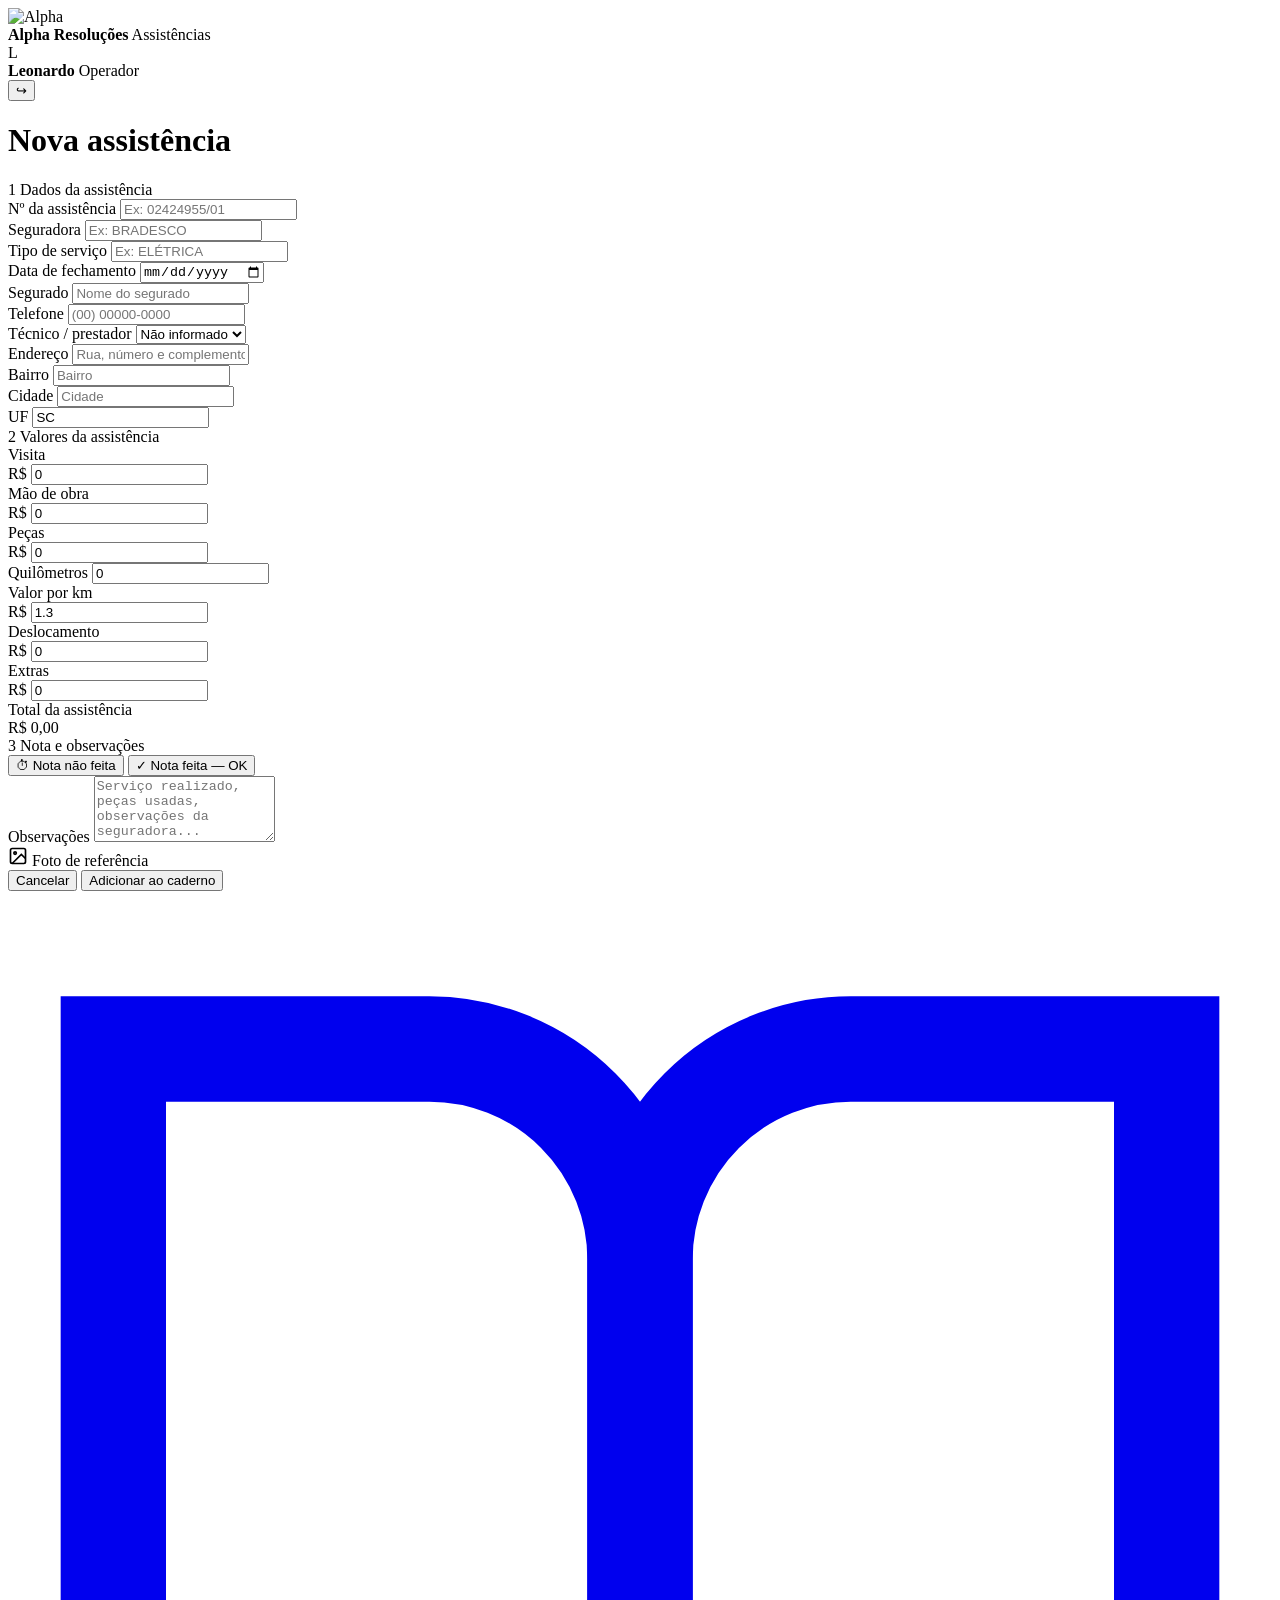
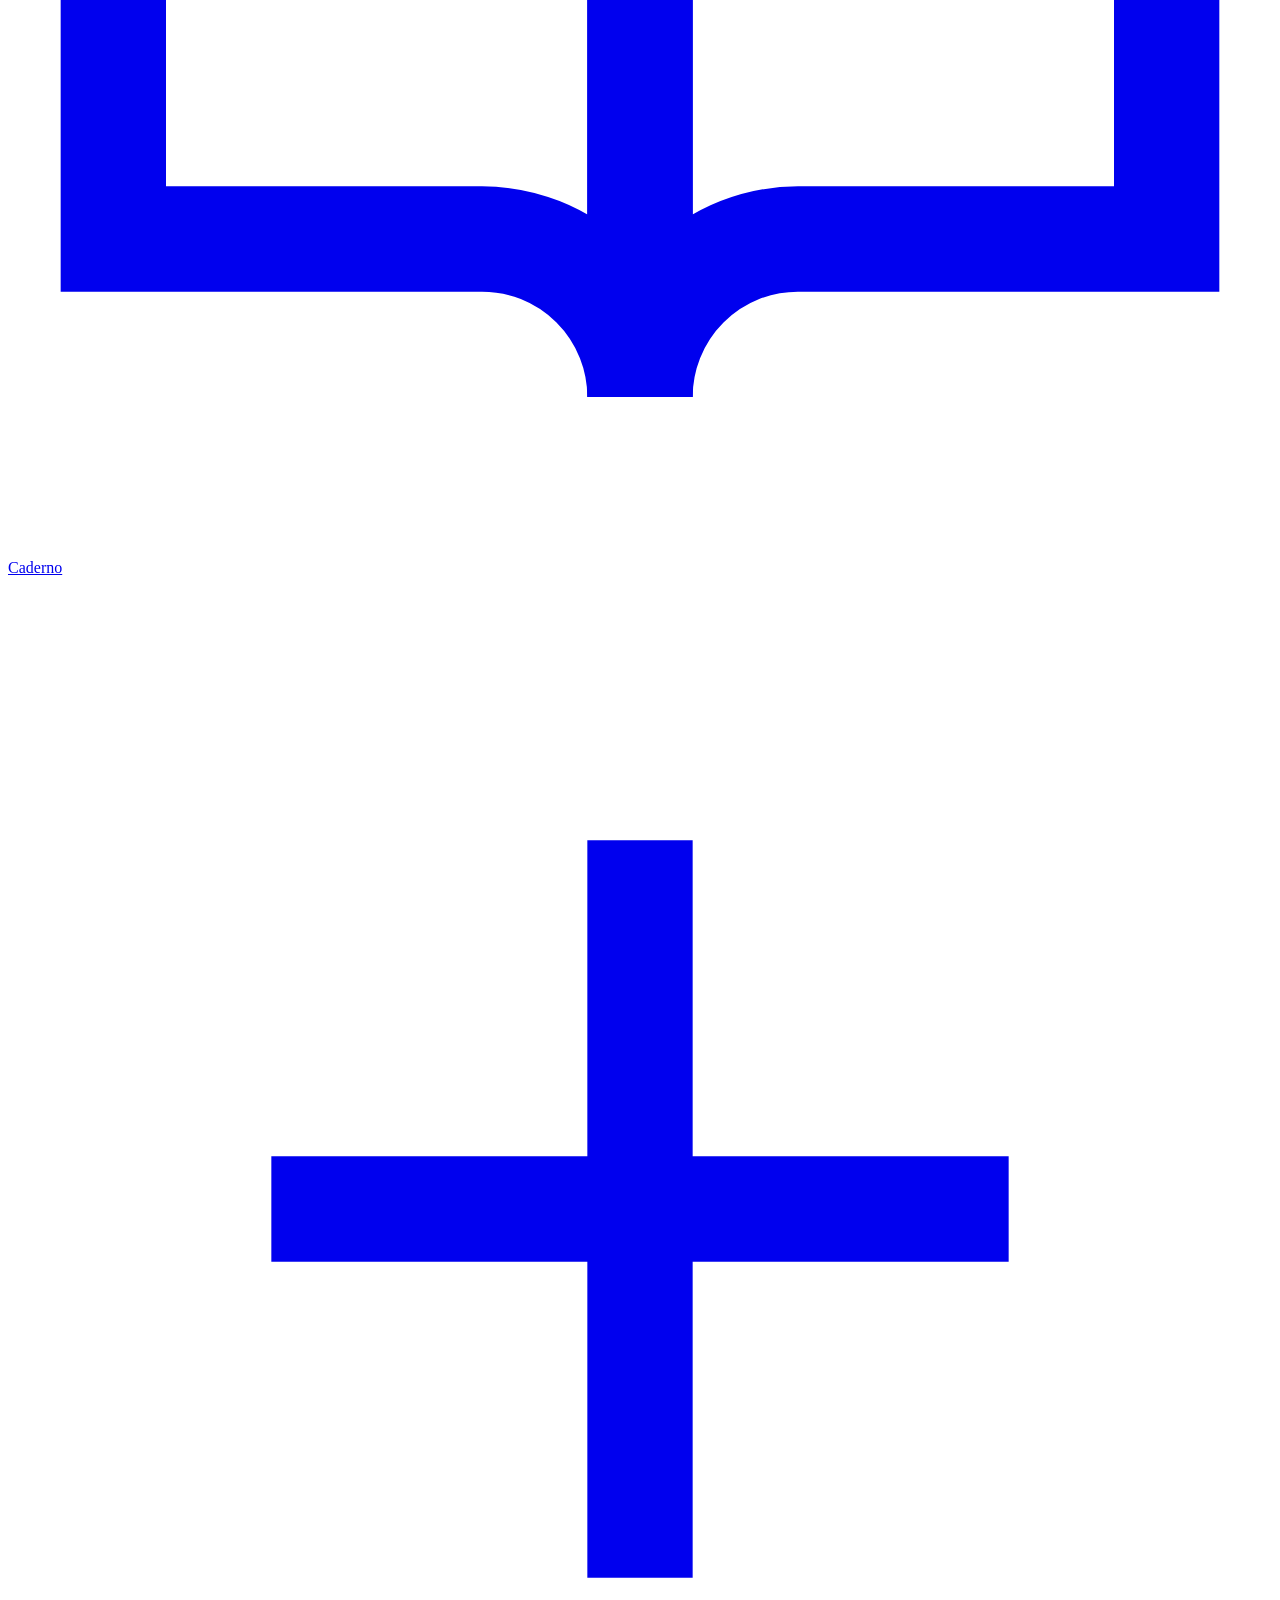
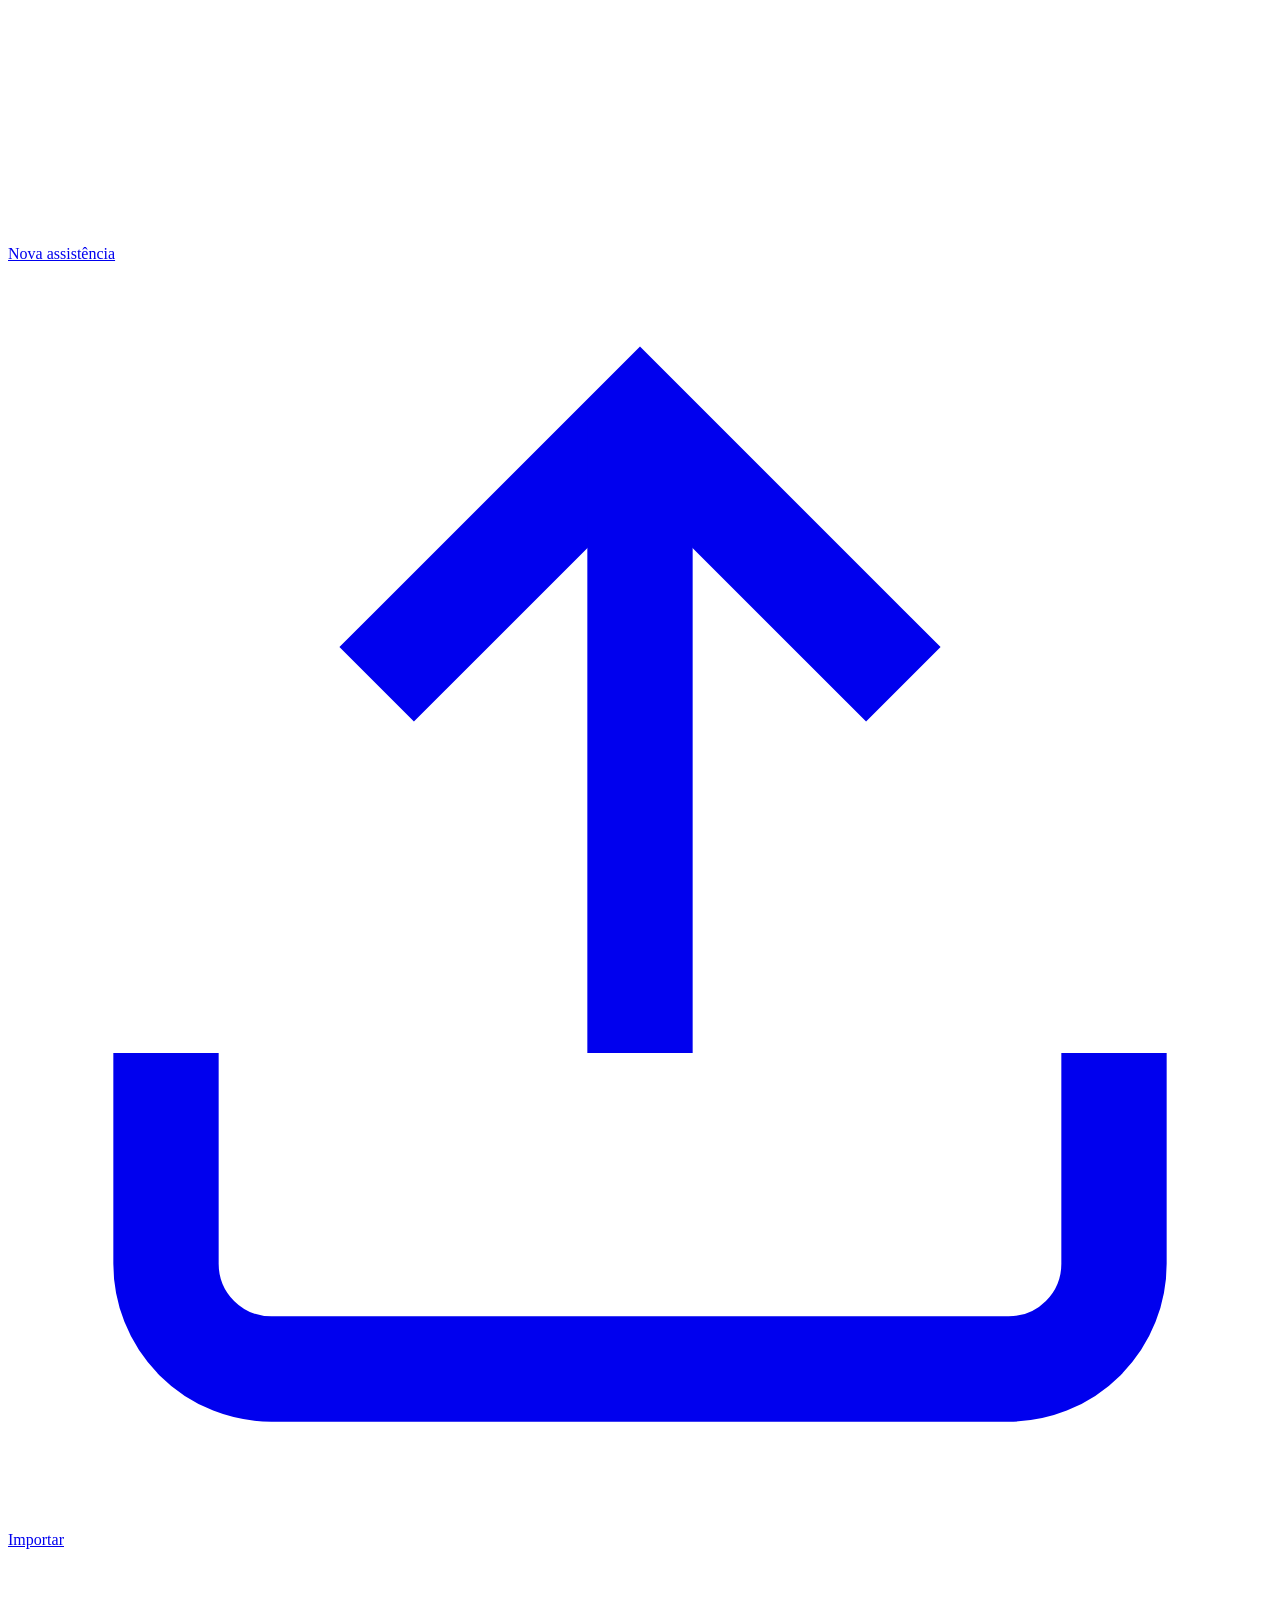
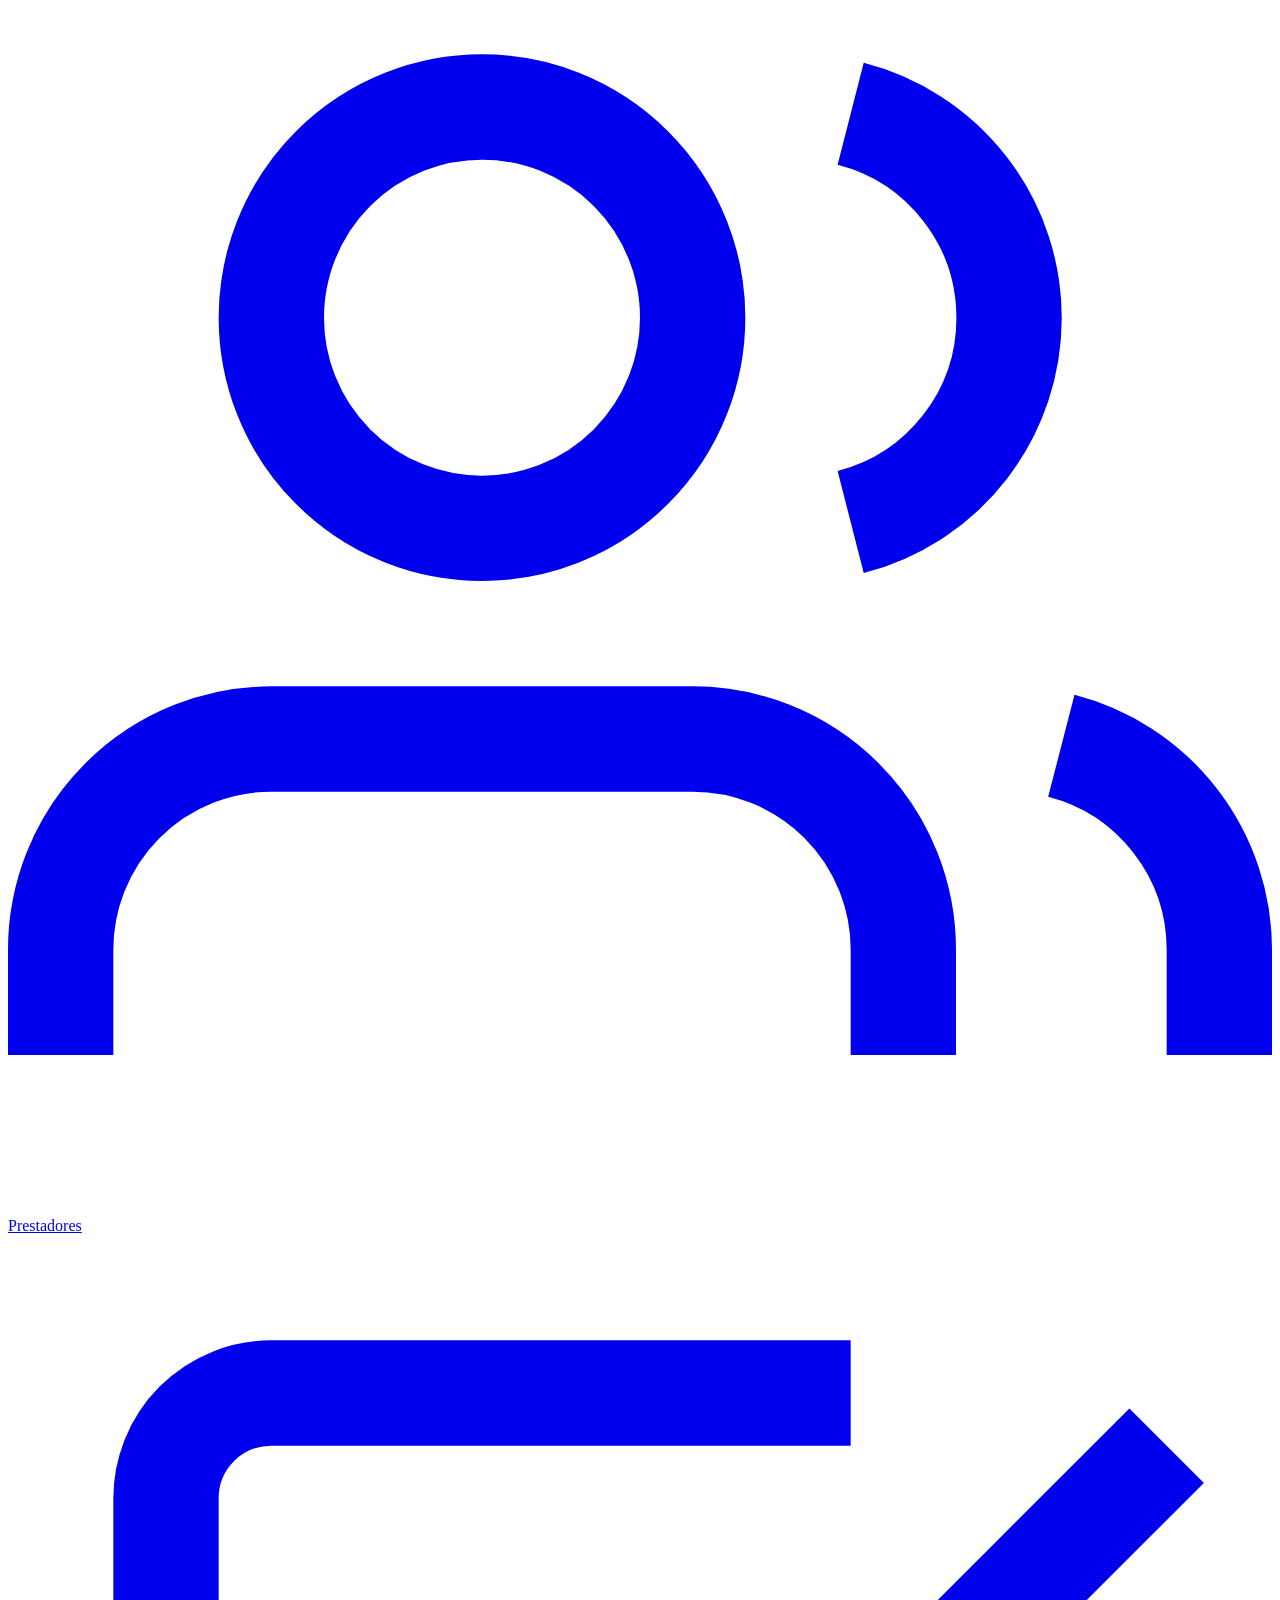
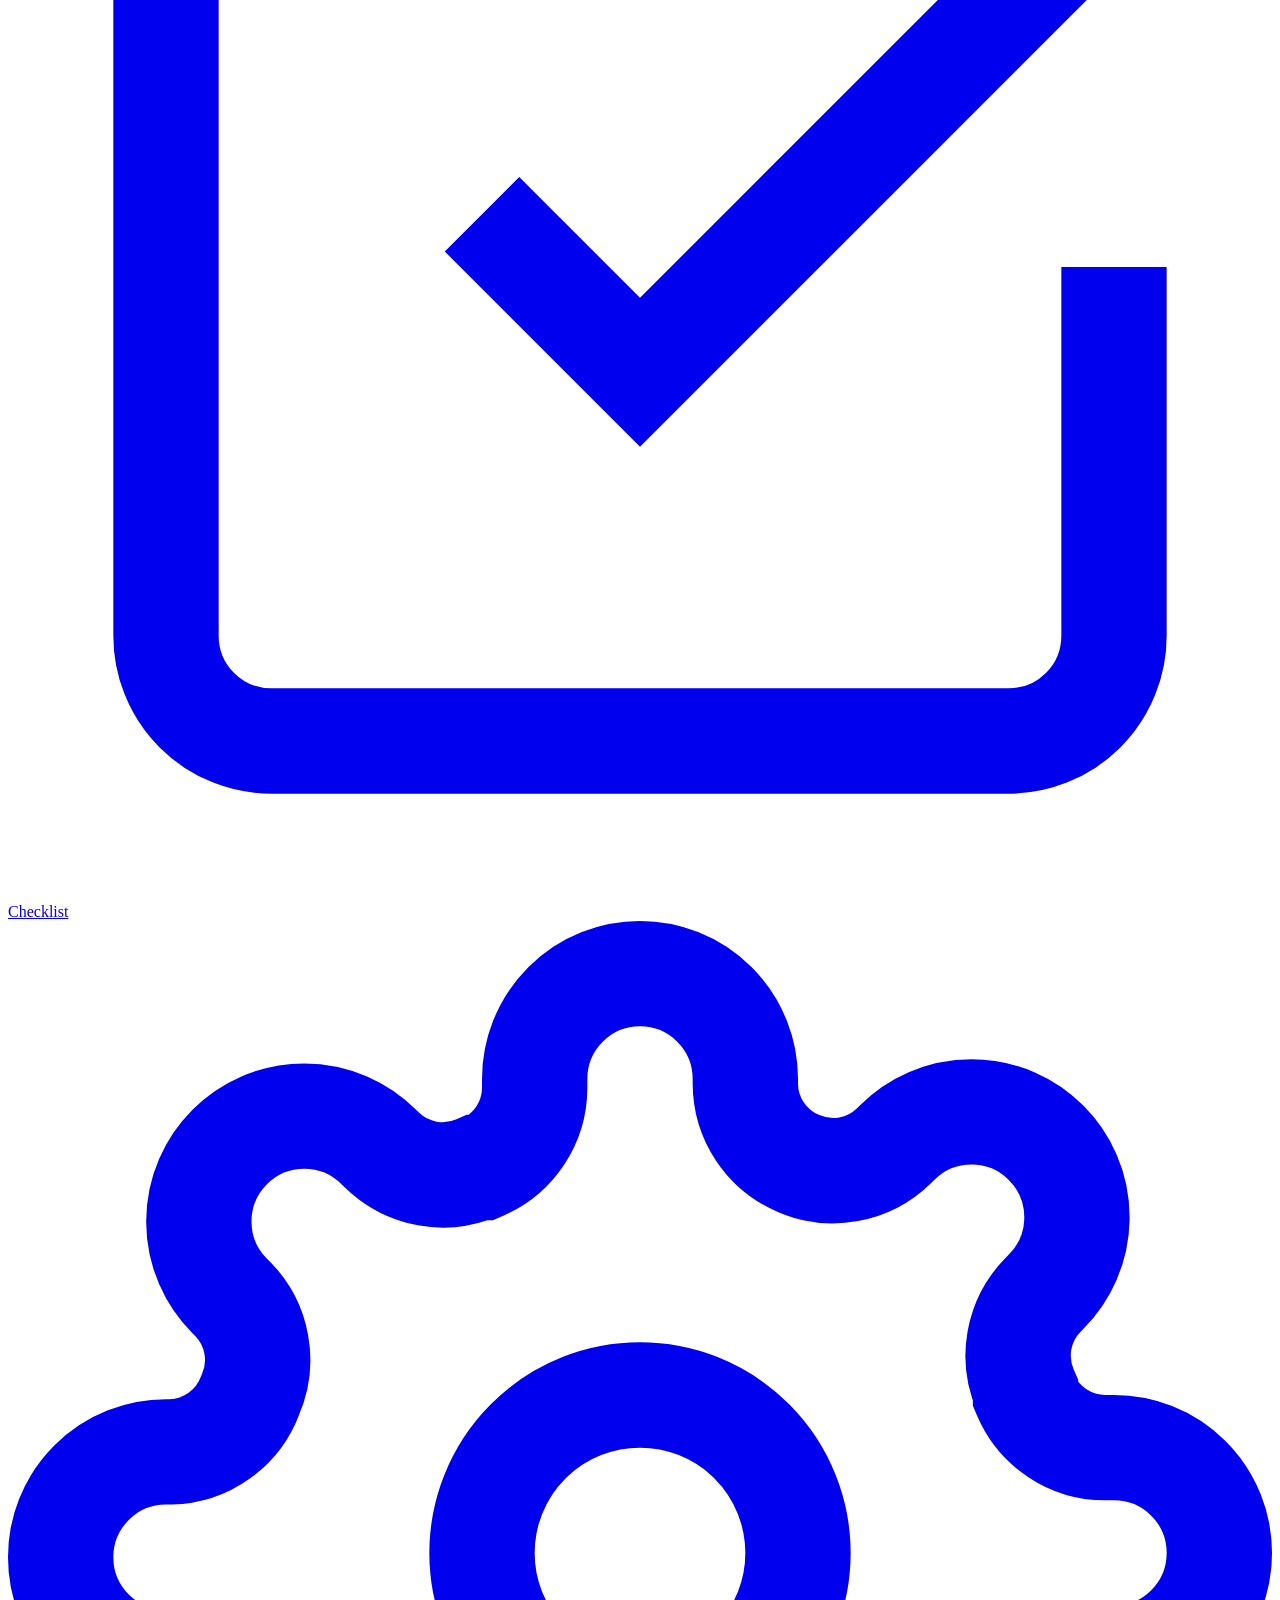
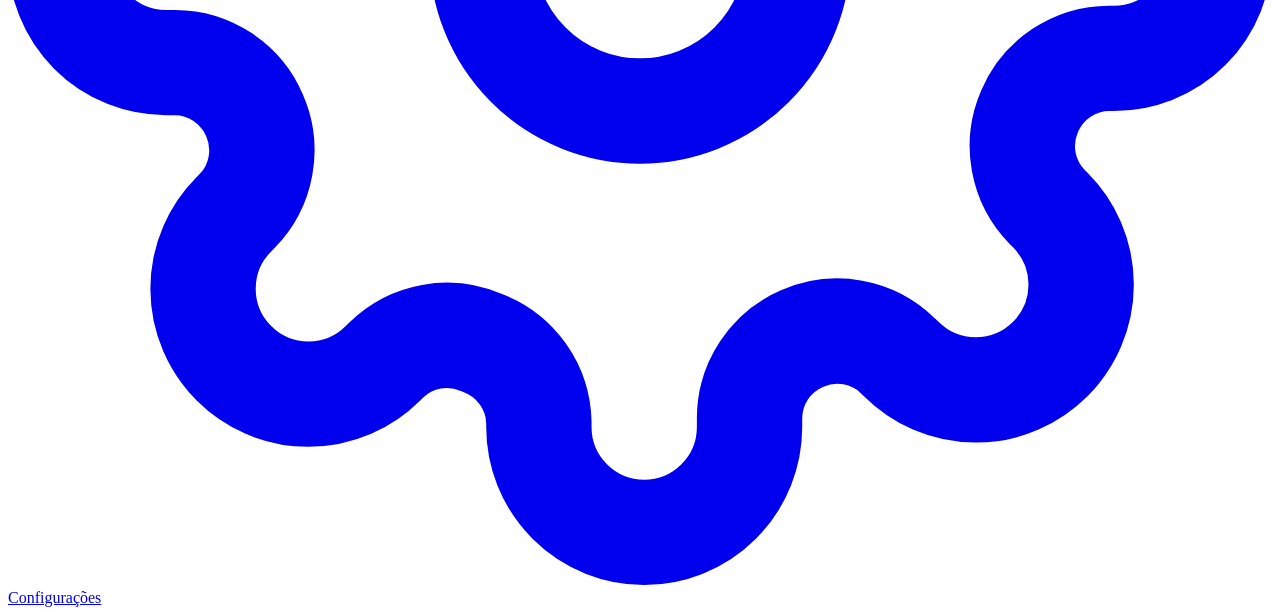
==== frontend/nova_assistencia.html @ d0127b31 "feat: adiciona pagina de nova assistencia + restaura css completo" ====
<!DOCTYPE html>
<html lang="pt-BR">
<head>
    <meta charset="UTF-8">
    <meta name="viewport" content="width=device-width, initial-scale=1.0">
    <title>Nova Assistência — Alpha Resoluções</title>
    <link rel="stylesheet" href="/static/css/style.css">
</head>
<body>

    <!-- ===== TOPBAR ===== -->
    <header class="topbar">
        <div class="brand">
            <img src="/static/img/logo.png" alt="Alpha" class="brand-logo">
        </div>

        <div class="topbar-center">
            <strong>Alpha Resoluções</strong>
            <span>Assistências</span>
        </div>

        <div class="user">
            <div class="avatar">L</div>
            <div class="user-info">
                <strong>Leonardo</strong>
                <span>Operador</span>
            </div>
            <button class="logout">↪</button>
        </div>
    </header>

    <!-- ===== CONTEÚDO ===== -->
    <main class="container">

        <div class="page-header">
            <h1>Nova assistência</h1>
        </div>

        <form id="form-nova-os" class="form-card">

            <!-- ===== SEÇÃO 1 — DADOS DA ASSISTÊNCIA ===== -->
            <div class="form-section">
                <div class="form-section-title">
                    <span class="section-number">1</span>
                    <span>Dados da assistência</span>
                </div>

                <div class="form-grid form-grid-4">
                    <div class="form-field">
                        <label>Nº da assistência</label>
                        <input type="text" id="numero_os" placeholder="Ex: 02424955/01" required>
                    </div>

                    <div class="form-field">
                        <label>Seguradora</label>
                        <input type="text" id="seguradora" placeholder="Ex: BRADESCO" required>
                    </div>

                    <div class="form-field">
                        <label>Tipo de serviço</label>
                        <input type="text" id="tipo_servico" placeholder="Ex: ELÉTRICA" required>
                    </div>

                    <div class="form-field">
                        <label>Data de fechamento</label>
                        <input type="date" id="data_os" required>
                    </div>
                </div>

                <div class="form-grid form-grid-4">
                    <div class="form-field form-field-2">
                        <label>Segurado</label>
                        <input type="text" id="segurado" placeholder="Nome do segurado" required>
                    </div>

                    <div class="form-field">
                        <label>Telefone</label>
                        <input type="text" id="telefone" placeholder="(00) 00000-0000">
                    </div>

                    <div class="form-field">
                        <label>Técnico / prestador</label>
                        <select id="prestador">
                            <option value="">Não informado</option>
                        </select>
                    </div>
                </div>

                <div class="form-grid form-grid-4">
                    <div class="form-field form-field-2">
                        <label>Endereço</label>
                        <input type="text" id="endereco" placeholder="Rua, número e complemento">
                    </div>

                    <div class="form-field">
                        <label>Bairro</label>
                        <input type="text" id="bairro" placeholder="Bairro">
                    </div>

                    <div class="form-field">
                        <label>Cidade</label>
                        <input type="text" id="cidade" placeholder="Cidade">
                    </div>
                </div>

                <div class="form-grid form-grid-4">
                    <div class="form-field">
                        <label>UF</label>
                        <input type="text" id="uf" placeholder="SC" maxlength="2" value="SC">
                    </div>
                </div>
            </div>

            <!-- ===== SEÇÃO 2 — VALORES DA ASSISTÊNCIA ===== -->
            <div class="form-section">
                <div class="form-section-title">
                    <span class="section-number">2</span>
                    <span>Valores da assistência</span>
                </div>

                <div class="form-grid form-grid-4">
                    <div class="form-field">
                        <label>Visita</label>
                        <div class="input-money">
                            <span>R$</span>
                            <input type="number" id="visita" step="0.01" value="0">
                        </div>
                    </div>

                    <div class="form-field">
                        <label>Mão de obra</label>
                        <div class="input-money">
                            <span>R$</span>
                            <input type="number" id="mao_de_obra" step="0.01" value="0">
                        </div>
                    </div>

                    <div class="form-field">
                        <label>Peças</label>
                        <div class="input-money">
                            <span>R$</span>
                            <input type="number" id="pecas" step="0.01" value="0">
                        </div>
                    </div>

                    <div class="form-field">
                        <label>Quilômetros</label>
                        <input type="number" id="km_rodado" step="1" value="0">
                    </div>
                </div>

                <div class="form-grid form-grid-4">
                    <div class="form-field">
                        <label>Valor por km</label>
                        <div class="input-money">
                            <span>R$</span>
                            <input type="number" id="valor_km" step="0.01" value="1.3">
                        </div>
                    </div>

                    <div class="form-field">
                        <label>Deslocamento</label>
                        <div class="input-money">
                            <span>R$</span>
                            <input type="number" id="deslocamento" step="0.01" value="0">
                        </div>
                    </div>

                    <div class="form-field">
                        <label>Extras</label>
                        <div class="input-money">
                            <span>R$</span>
                            <input type="number" id="extras" step="0.01" value="0">
                        </div>
                    </div>

                    <div class="form-field">
                        <label>Total da assistência</label>
                        <div class="total-box">
                            <span id="total-preview">R$ 0,00</span>
                        </div>
                    </div>
                </div>
            </div>

            <!-- ===== SEÇÃO 3 — NOTA E OBSERVAÇÕES ===== -->
            <div class="form-section">
                <div class="form-section-title">
                    <span class="section-number">3</span>
                    <span>Nota e observações</span>
                </div>

                <div class="nota-group">
                    <button type="button" class="nota-btn active" data-nota="false">
                        ⏱ Nota não feita
                    </button>
                    <button type="button" class="nota-btn" data-nota="true">
                        ✓ Nota feita — OK
                    </button>
                </div>

                <div class="form-field">
                    <label>Observações</label>
                    <textarea id="observacoes" rows="4" placeholder="Serviço realizado, peças usadas, observações da seguradora..."></textarea>
                </div>

                <div class="upload-box">
                    <svg width="20" height="20" viewBox="0 0 24 24" fill="none" stroke="currentColor" stroke-width="2">
                        <rect x="3" y="3" width="18" height="18" rx="2" ry="2"/>
                        <circle cx="8.5" cy="8.5" r="1.5"/>
                        <polyline points="21 15 16 10 5 21"/>
                    </svg>
                    <span>Foto de referência</span>
                    <input type="file" id="foto" accept="image/*" style="display: none;">
                </div>
            </div>

            <!-- ===== BOTÕES ===== -->
            <div class="form-actions">
                <button type="button" class="btn-cancelar" onclick="window.location.href='/site'">
                    Cancelar
                </button>
                <button type="submit" class="btn-adicionar">
                    Adicionar ao caderno
                </button>
            </div>

        </form>

    </main>

    <!-- ===== BOTTOM BAR ===== -->
    <nav class="bottombar">
        <a href="/site" class="nav-item">
            <svg viewBox="0 0 24 24" fill="none" stroke="currentColor" stroke-width="2"><path d="M2 3h6a4 4 0 0 1 4 4v14a3 3 0 0 0-3-3H2z"/><path d="M22 3h-6a4 4 0 0 0-4 4v14a3 3 0 0 1 3-3h7z"/></svg>
            <span>Caderno</span>
        </a>
        <a href="#" class="nav-item active">
            <svg viewBox="0 0 24 24" fill="none" stroke="currentColor" stroke-width="2"><line x1="12" y1="5" x2="12" y2="19"/><line x1="5" y1="12" x2="19" y2="12"/></svg>
            <span>Nova assistência</span>
        </a>
        <a href="#" class="nav-item">
            <svg viewBox="0 0 24 24" fill="none" stroke="currentColor" stroke-width="2"><path d="M21 15v4a2 2 0 0 1-2 2H5a2 2 0 0 1-2-2v-4"/><polyline points="17 8 12 3 7 8"/><line x1="12" y1="3" x2="12" y2="15"/></svg>
            <span>Importar</span>
        </a>
        <a href="#" class="nav-item">
            <svg viewBox="0 0 24 24" fill="none" stroke="currentColor" stroke-width="2"><path d="M17 21v-2a4 4 0 0 0-4-4H5a4 4 0 0 0-4 4v2"/><circle cx="9" cy="7" r="4"/><path d="M23 21v-2a4 4 0 0 0-3-3.87"/><path d="M16 3.13a4 4 0 0 1 0 7.75"/></svg>
            <span>Prestadores</span>
        </a>
        <a href="#" class="nav-item">
            <svg viewBox="0 0 24 24" fill="none" stroke="currentColor" stroke-width="2"><polyline points="9 11 12 14 22 4"/><path d="M21 12v7a2 2 0 0 1-2 2H5a2 2 0 0 1-2-2V5a2 2 0 0 1 2-2h11"/></svg>
            <span>Checklist</span>
        </a>
        <a href="#" class="nav-item">
            <svg viewBox="0 0 24 24" fill="none" stroke="currentColor" stroke-width="2"><circle cx="12" cy="12" r="3"/><path d="M19.4 15a1.65 1.65 0 0 0 .33 1.82l.06.06a2 2 0 0 1 0 2.83 2 2 0 0 1-2.83 0l-.06-.06a1.65 1.65 0 0 0-1.82-.33 1.65 1.65 0 0 0-1 1.51V21a2 2 0 0 1-2 2 2 2 0 0 1-2-2v-.09A1.65 1.65 0 0 0 9 19.4a1.65 1.65 0 0 0-1.82.33l-.06.06a2 2 0 0 1-2.83 0 2 2 0 0 1 0-2.83l.06-.06a1.65 1.65 0 0 0 .33-1.82 1.65 1.65 0 0 0-1.51-1H3a2 2 0 0 1-2-2 2 2 0 0 1 2-2h.09A1.65 1.65 0 0 0 4.6 9a1.65 1.65 0 0 0-.33-1.82l-.06-.06a2 2 0 0 1 0-2.83 2 2 0 0 1 2.83 0l.06.06a1.65 1.65 0 0 0 1.82.33H9a1.65 1.65 0 0 0 1-1.51V3a2 2 0 0 1 2-2 2 2 0 0 1 2 2v.09a1.65 1.65 0 0 0 1 1.51 1.65 1.65 0 0 0 1.82-.33l.06-.06a2 2 0 0 1 2.83 0 2 2 0 0 1 0 2.83l-.06.06a1.65 1.65 0 0 0-.33 1.82V9a1.65 1.65 0 0 0 1.51 1H21a2 2 0 0 1 2 2 2 2 0 0 1-2 2h-.09a1.65 1.65 0 0 0-1.51 1z"/></svg>
            <span>Configurações</span>
        </a>
    </nav>

    <!-- ===== SCRIPTS ===== -->
    <script src="/static/js/api.js"></script>
    <script src="/static/js/nova_assistencia.js"></script>

</body>
</html>
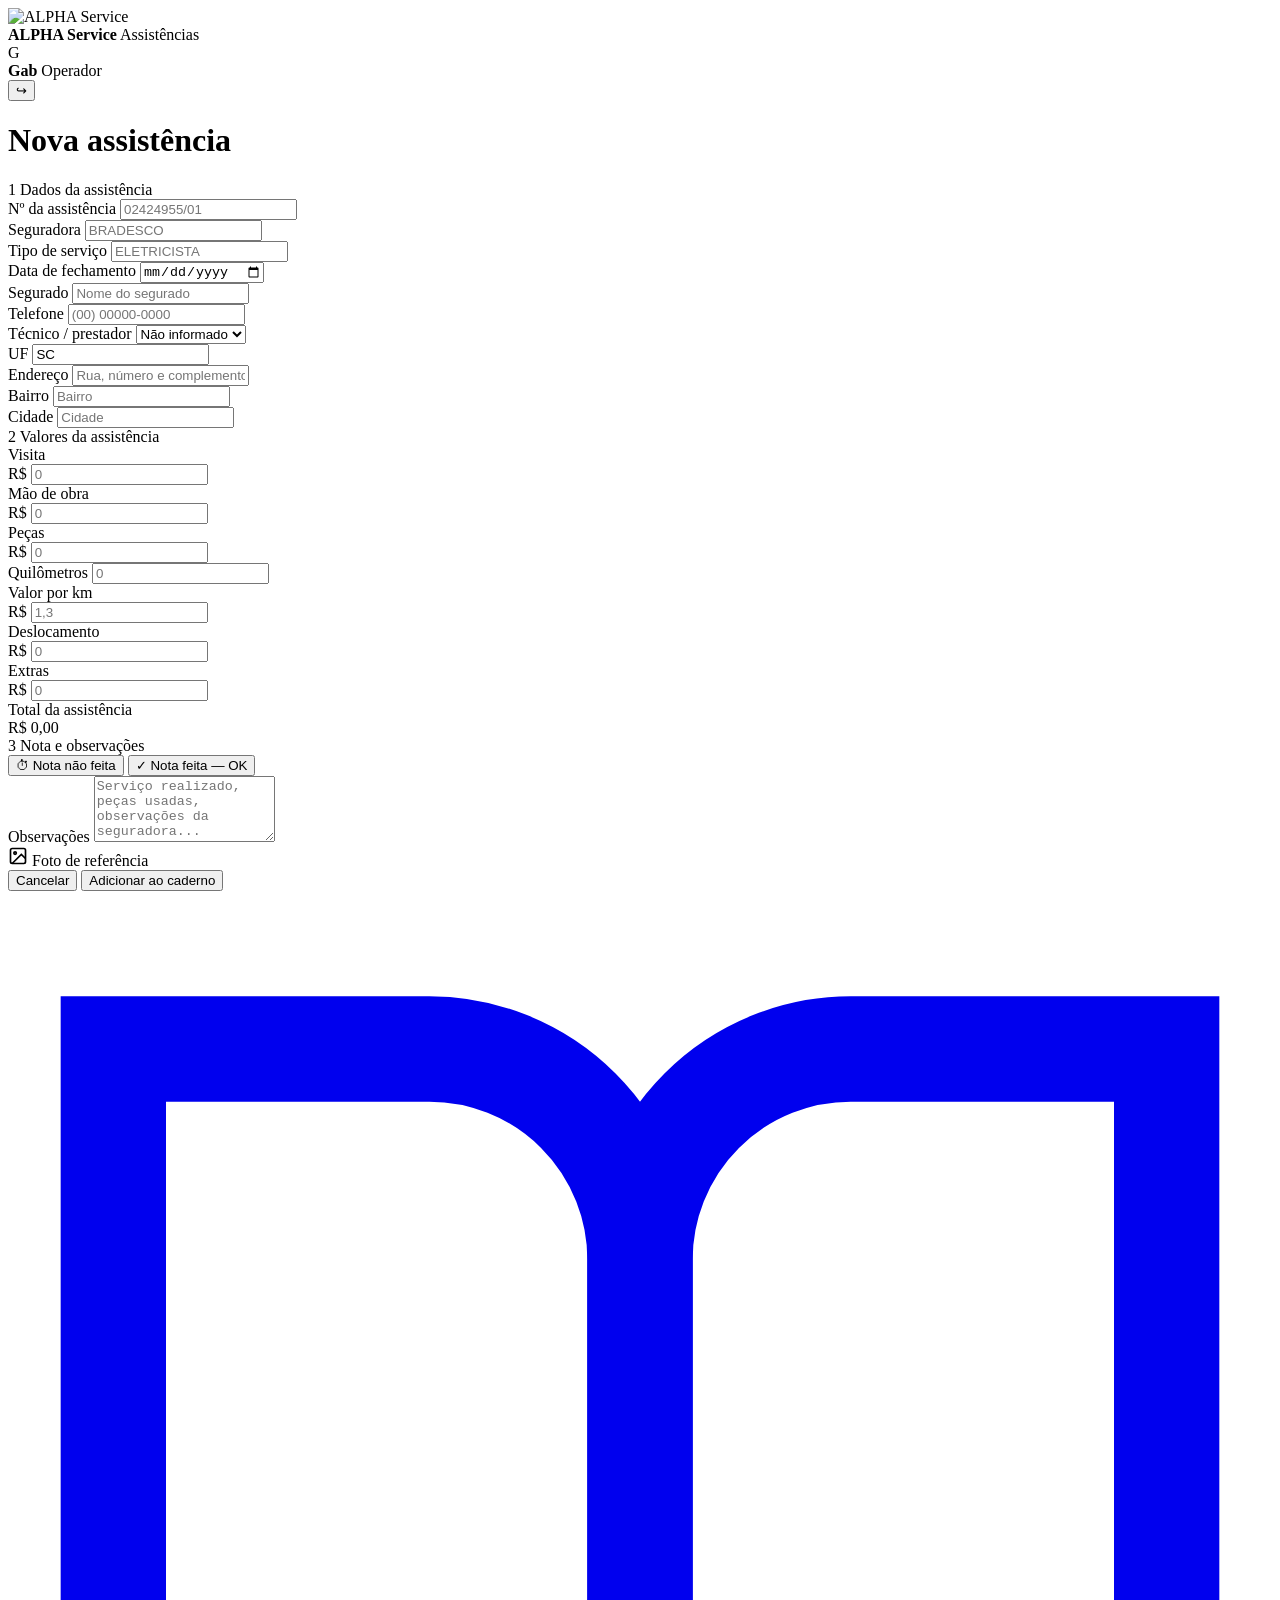
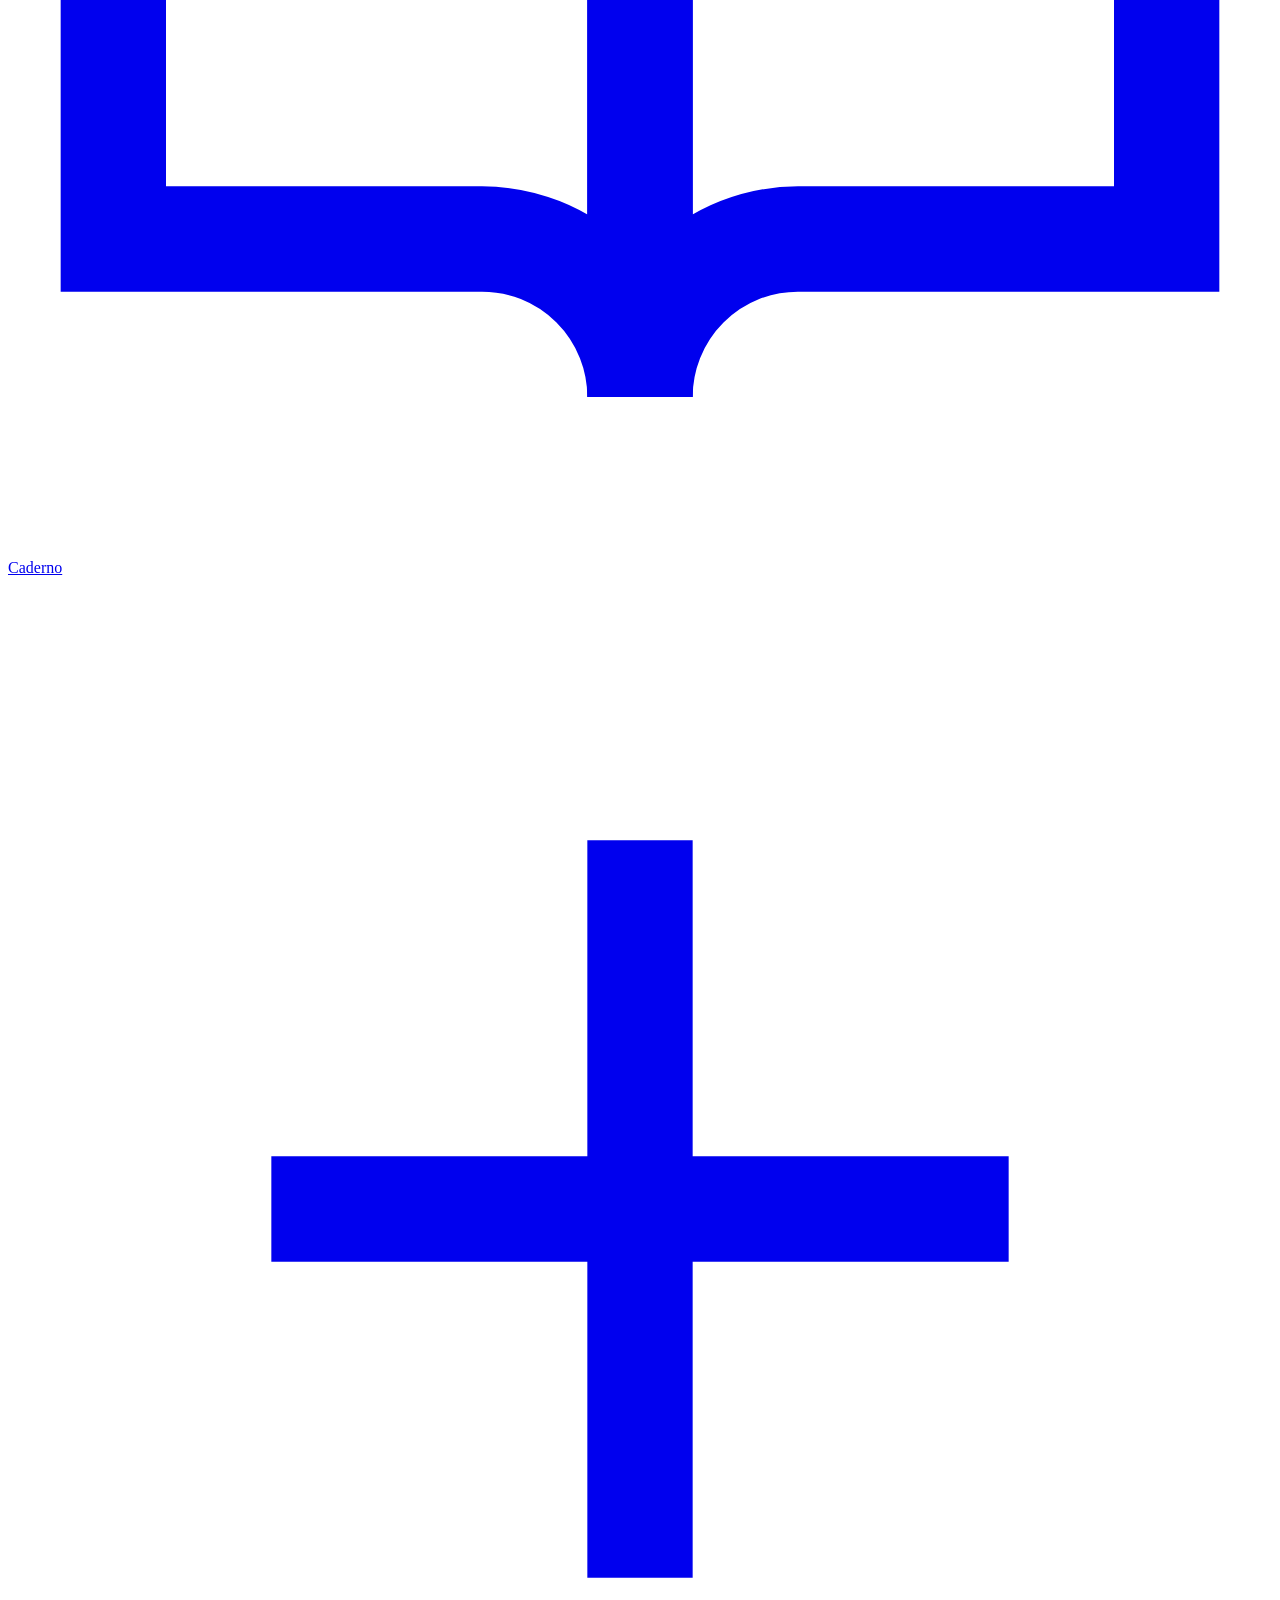
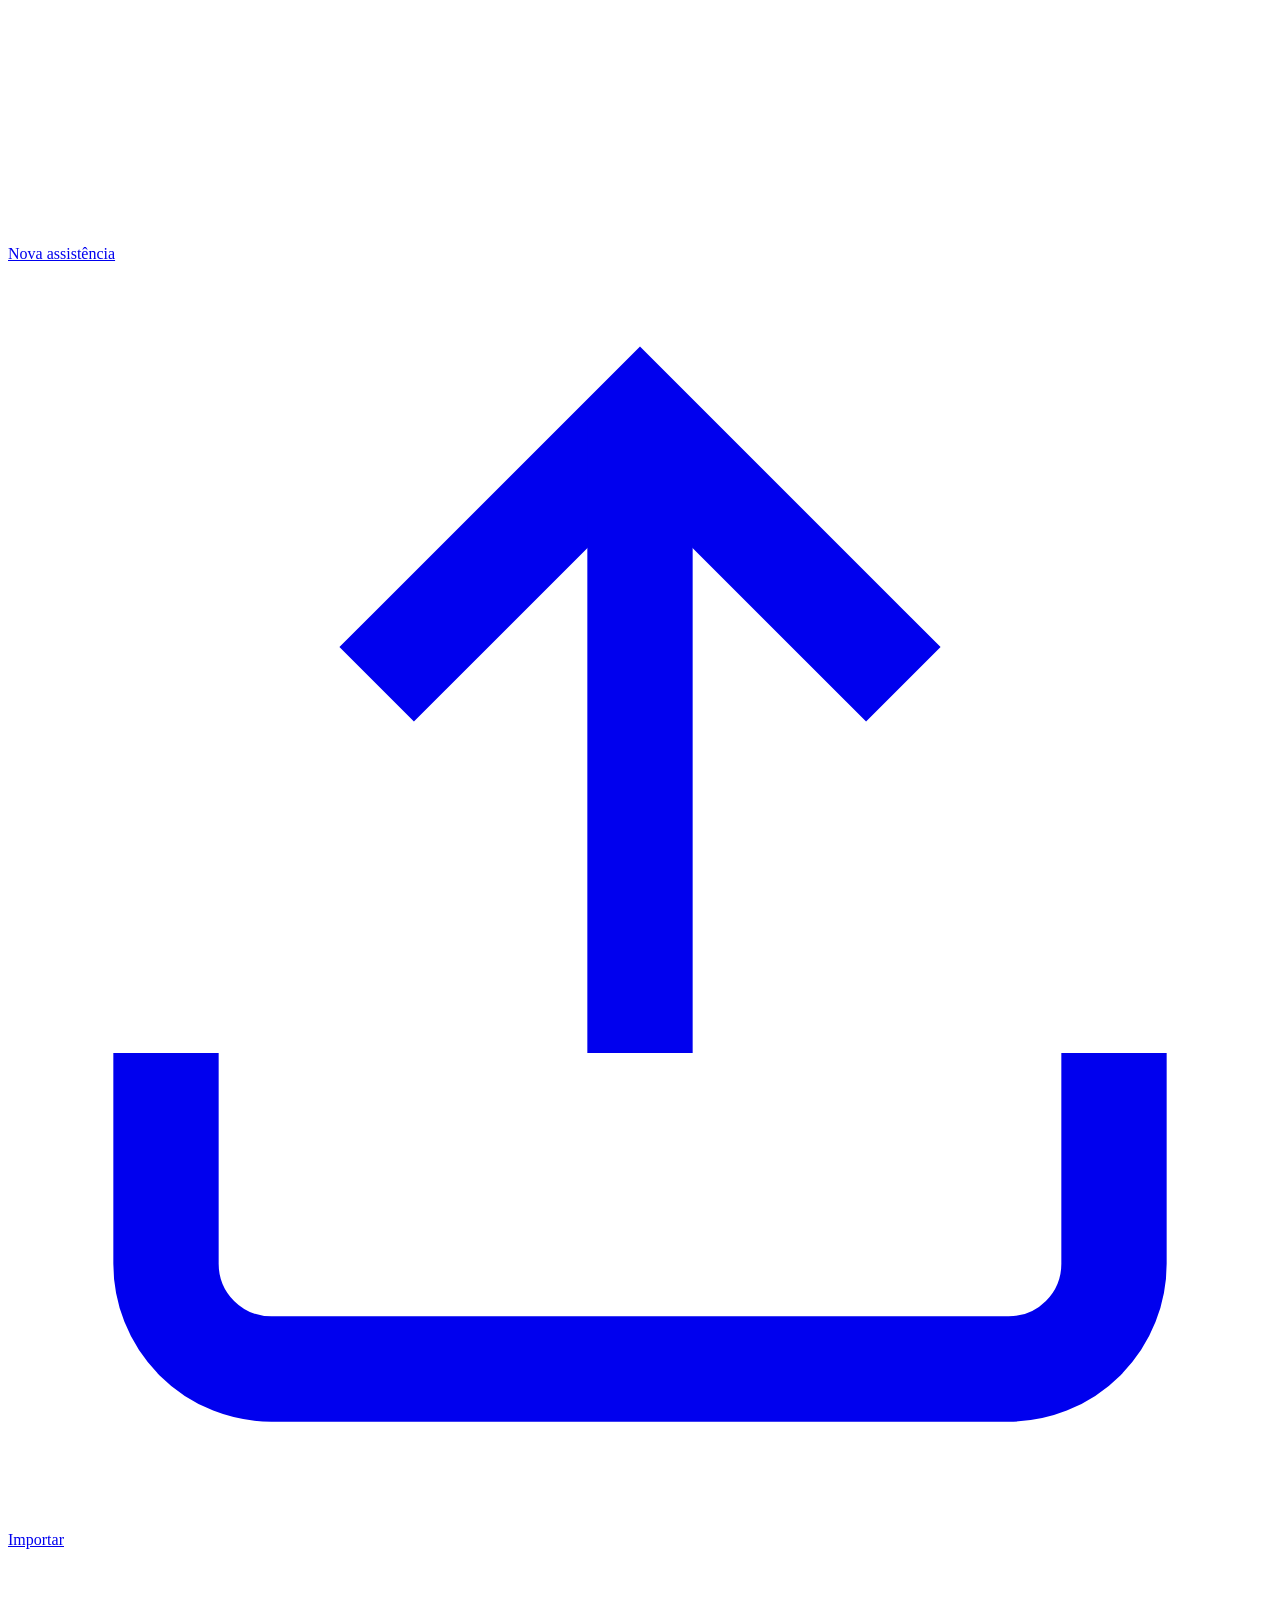
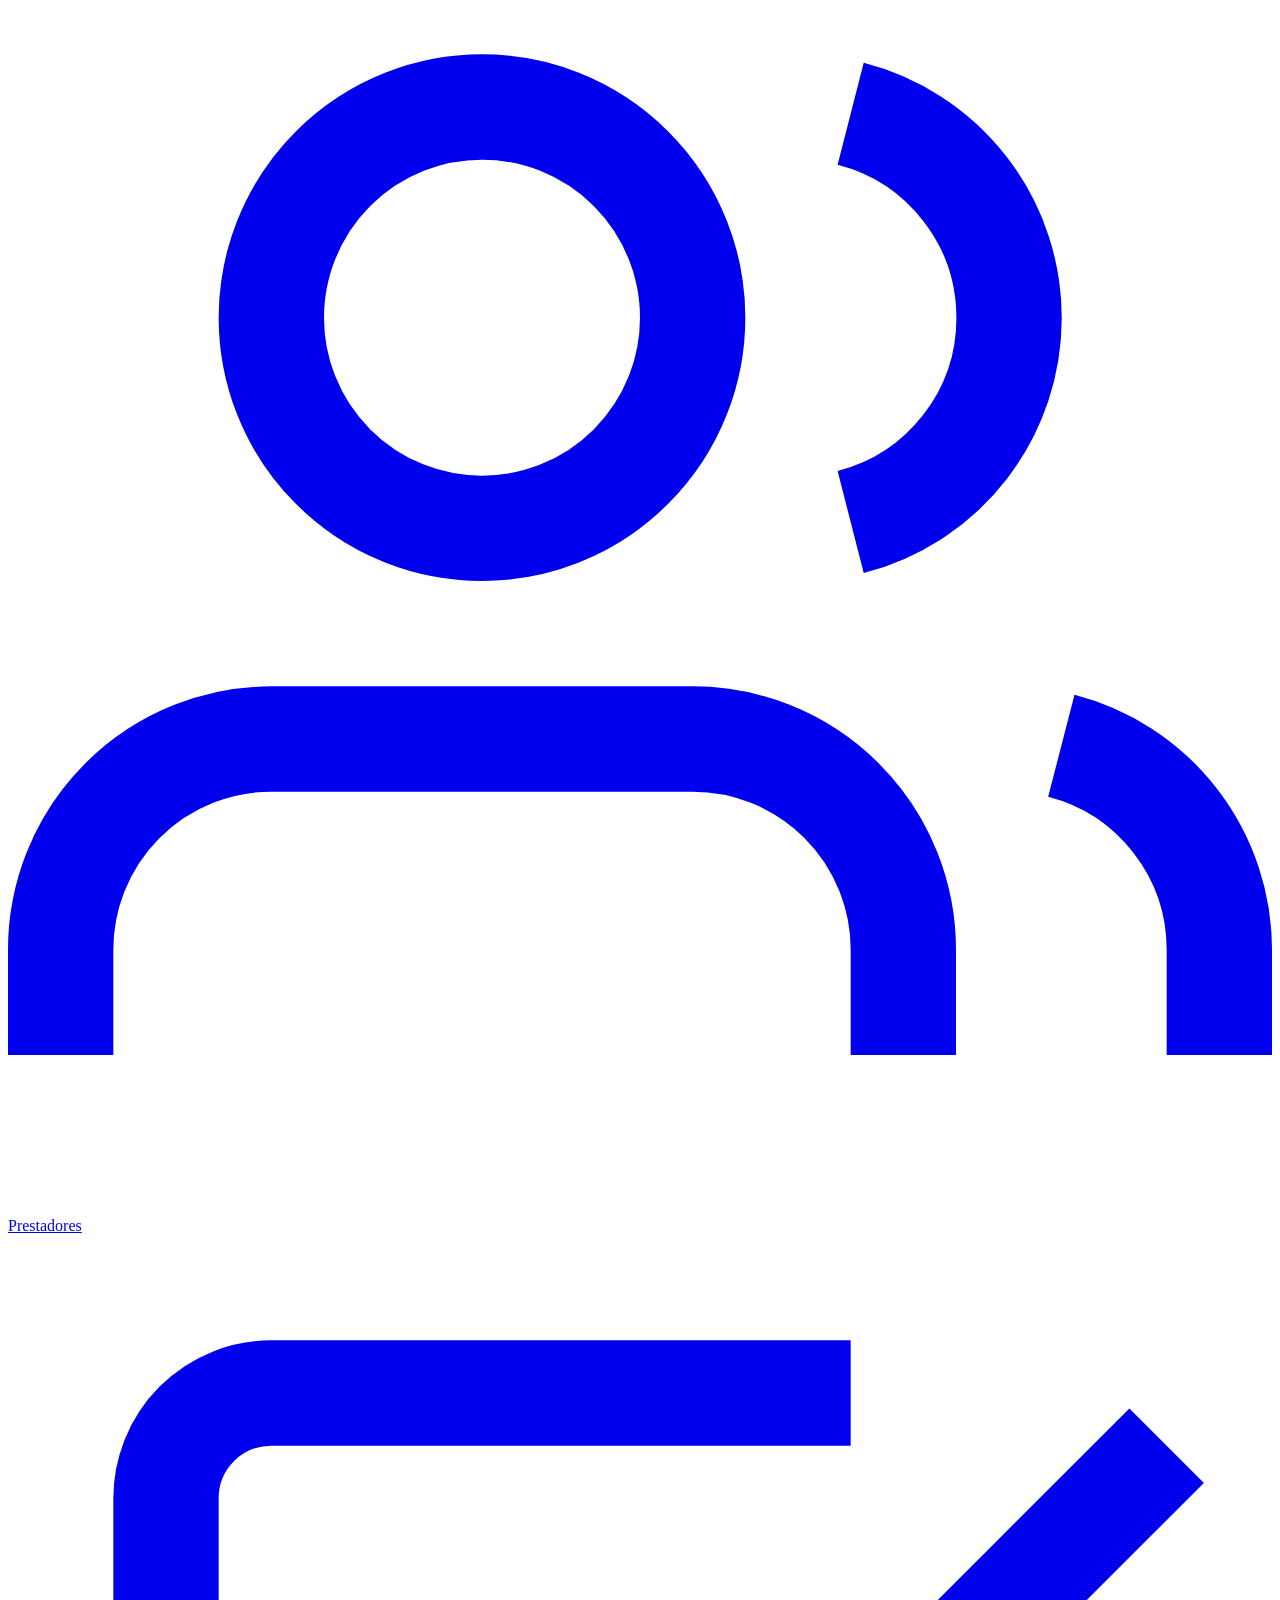
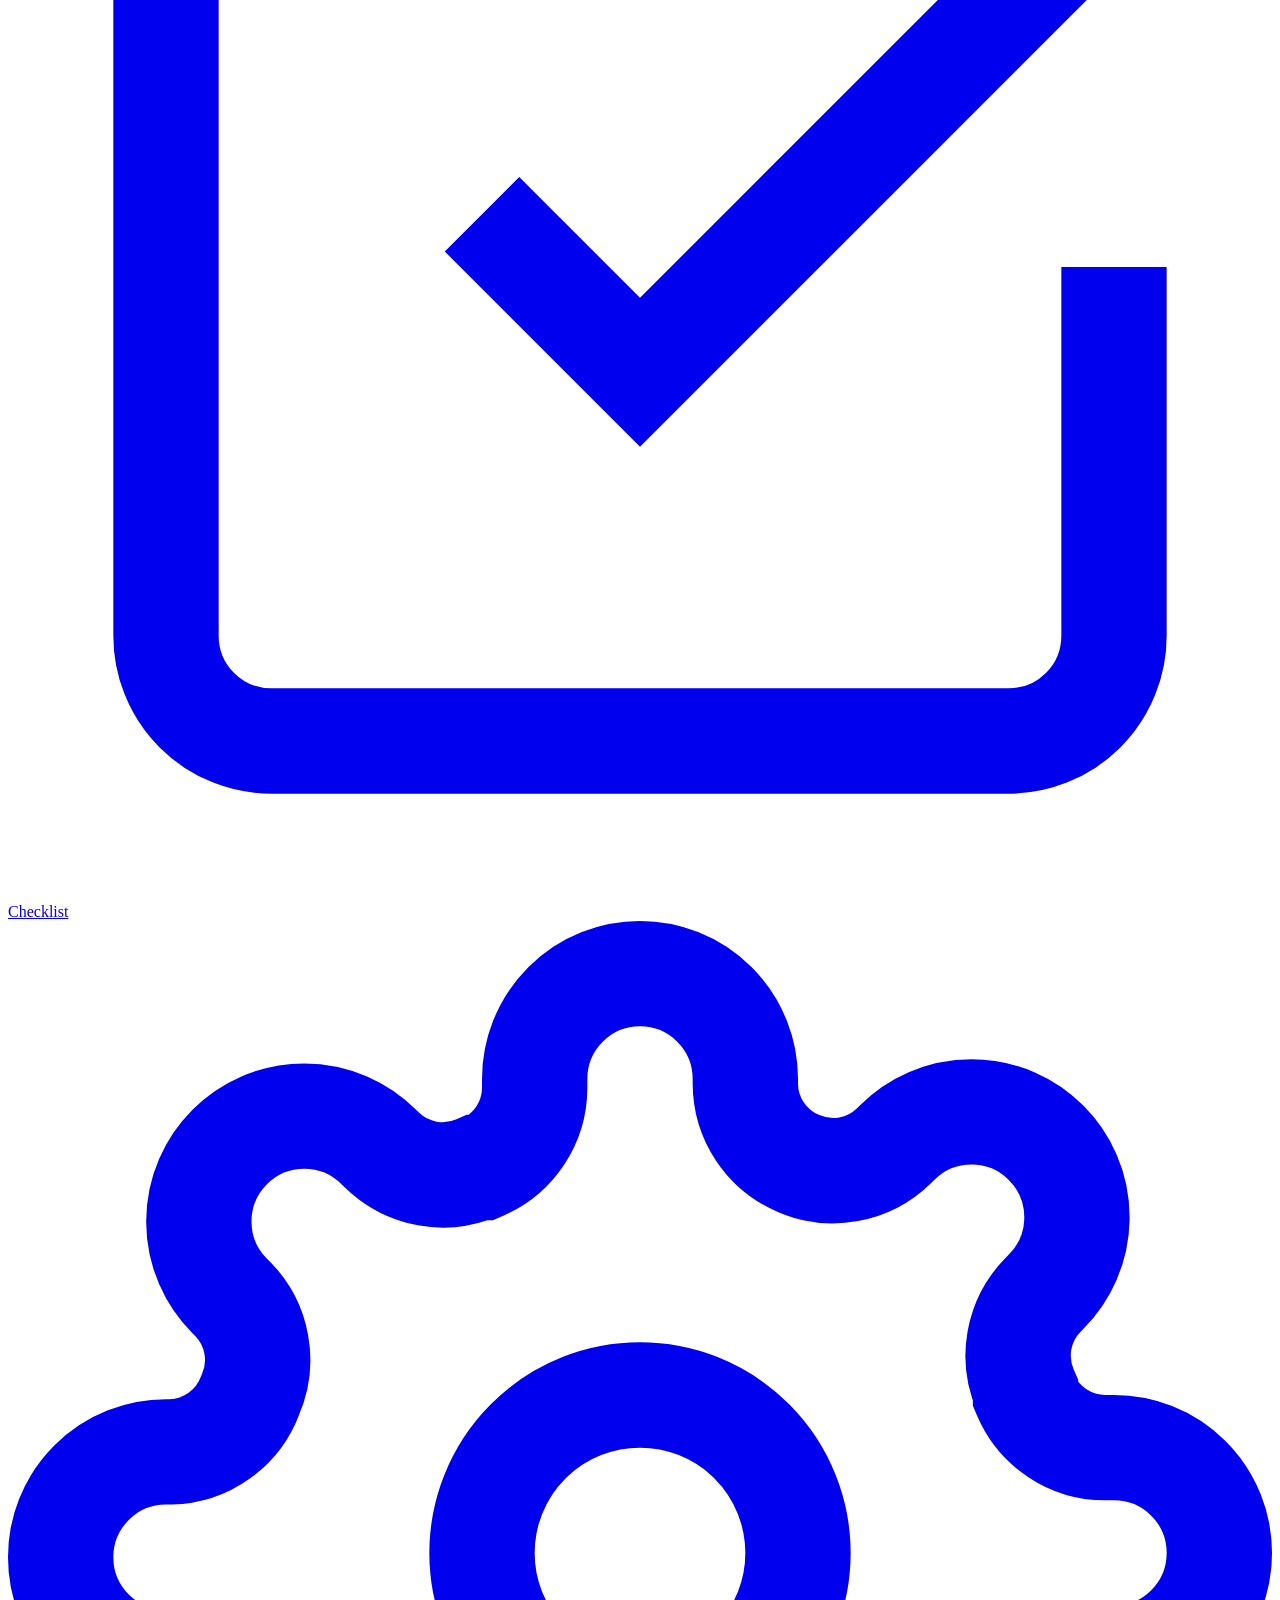
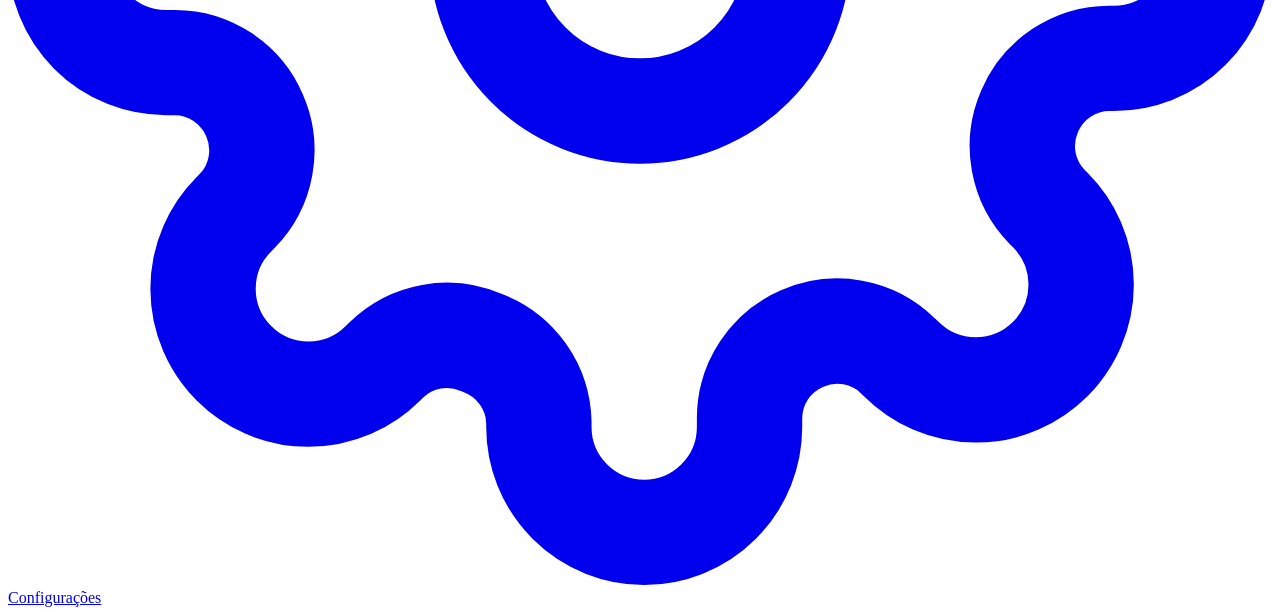
==== commit 753cb9ad: "feat: ajusta layout nova assistencia (R$, grids, topbar, total)" ====
--- a/frontend/nova_assistencia.html
+++ b/frontend/nova_assistencia.html
@@ -3,33 +3,29 @@
 <head>
     <meta charset="UTF-8">
     <meta name="viewport" content="width=device-width, initial-scale=1.0">
-    <title>Nova Assistência — Alpha Resoluções</title>
+    <title>Nova Assistência — ALPHA Service</title>
     <link rel="stylesheet" href="/static/css/style.css">
 </head>
 <body>
 
-    <!-- ===== TOPBAR ===== -->
     <header class="topbar">
         <div class="brand">
-            <img src="/static/img/logo.png" alt="Alpha" class="brand-logo">
-        </div>
-
+            <img src="/static/img/logo.png" alt="ALPHA Service" class="brand-logo">
+        </div>
         <div class="topbar-center">
-            <strong>Alpha Resoluções</strong>
+            <strong>ALPHA Service</strong>
             <span>Assistências</span>
         </div>
-
         <div class="user">
-            <div class="avatar">L</div>
+            <div class="avatar">G</div>
             <div class="user-info">
-                <strong>Leonardo</strong>
+                <strong>Gab</strong>
                 <span>Operador</span>
             </div>
             <button class="logout">↪</button>
         </div>
     </header>
 
-    <!-- ===== CONTEÚDO ===== -->
     <main class="container">
 
         <div class="page-header">
@@ -38,152 +34,146 @@
 
         <form id="form-nova-os" class="form-card">
 
-            <!-- ===== SEÇÃO 1 — DADOS DA ASSISTÊNCIA ===== -->
+            <!-- SEÇÃO 1 -->
             <div class="form-section">
                 <div class="form-section-title">
                     <span class="section-number">1</span>
                     <span>Dados da assistência</span>
                 </div>
 
+                <!-- LINHA 1: Nº, Seguradora, Tipo, Data -->
                 <div class="form-grid form-grid-4">
                     <div class="form-field">
                         <label>Nº da assistência</label>
-                        <input type="text" id="numero_os" placeholder="Ex: 02424955/01" required>
-                    </div>
-
+                        <input type="text" id="numero_os" placeholder="02424955/01" required>
+                    </div>
                     <div class="form-field">
                         <label>Seguradora</label>
-                        <input type="text" id="seguradora" placeholder="Ex: BRADESCO" required>
-                    </div>
-
+                        <input type="text" id="seguradora" placeholder="BRADESCO" required>
+                    </div>
                     <div class="form-field">
                         <label>Tipo de serviço</label>
-                        <input type="text" id="tipo_servico" placeholder="Ex: ELÉTRICA" required>
-                    </div>
-
+                        <input type="text" id="tipo_servico" placeholder="ELETRICISTA" required>
+                    </div>
                     <div class="form-field">
                         <label>Data de fechamento</label>
                         <input type="date" id="data_os" required>
                     </div>
                 </div>
 
+                <!-- LINHA 2: Segurado, Telefone, Técnico, UF -->
                 <div class="form-grid form-grid-4">
-                    <div class="form-field form-field-2">
+                    <div class="form-field">
                         <label>Segurado</label>
                         <input type="text" id="segurado" placeholder="Nome do segurado" required>
                     </div>
-
                     <div class="form-field">
                         <label>Telefone</label>
                         <input type="text" id="telefone" placeholder="(00) 00000-0000">
                     </div>
-
                     <div class="form-field">
                         <label>Técnico / prestador</label>
                         <select id="prestador">
                             <option value="">Não informado</option>
                         </select>
                     </div>
-                </div>
-
+                    <div class="form-field">
+                        <label>UF</label>
+                        <input type="text" id="uf" placeholder="SC" maxlength="2" value="SC">
+                    </div>
+                </div>
+
+                <!-- LINHA 3: Endereço (2 colunas), Bairro, Cidade -->
                 <div class="form-grid form-grid-4">
                     <div class="form-field form-field-2">
                         <label>Endereço</label>
                         <input type="text" id="endereco" placeholder="Rua, número e complemento">
                     </div>
-
                     <div class="form-field">
                         <label>Bairro</label>
                         <input type="text" id="bairro" placeholder="Bairro">
                     </div>
-
                     <div class="form-field">
                         <label>Cidade</label>
                         <input type="text" id="cidade" placeholder="Cidade">
                     </div>
                 </div>
-
-                <div class="form-grid form-grid-4">
-                    <div class="form-field">
-                        <label>UF</label>
-                        <input type="text" id="uf" placeholder="SC" maxlength="2" value="SC">
-                    </div>
-                </div>
-            </div>
-
-            <!-- ===== SEÇÃO 2 — VALORES DA ASSISTÊNCIA ===== -->
+            </div>
+
+            <!-- SEÇÃO 2 (MESMO LAYOUT DO JF - 3 COLUNAS) -->
             <div class="form-section">
                 <div class="form-section-title">
                     <span class="section-number">2</span>
                     <span>Valores da assistência</span>
                 </div>
 
-                <div class="form-grid form-grid-4">
+                <!-- LINHA 1: Visita, Mão de obra, Peças -->
+                <div class="form-grid form-grid-3">
                     <div class="form-field">
                         <label>Visita</label>
                         <div class="input-money">
-                            <span>R$</span>
-                            <input type="number" id="visita" step="0.01" value="0">
-                        </div>
-                    </div>
-
+                            <span class="input-money-prefix">R$</span>
+                            <input type="text" id="visita" class="input-valor" placeholder="0" inputmode="numeric">
+                        </div>
+                    </div>
                     <div class="form-field">
                         <label>Mão de obra</label>
                         <div class="input-money">
-                            <span>R$</span>
-                            <input type="number" id="mao_de_obra" step="0.01" value="0">
-                        </div>
-                    </div>
-
+                            <span class="input-money-prefix">R$</span>
+                            <input type="text" id="mao_de_obra" class="input-valor" placeholder="0" inputmode="numeric">
+                        </div>
+                    </div>
                     <div class="form-field">
                         <label>Peças</label>
                         <div class="input-money">
-                            <span>R$</span>
-                            <input type="number" id="pecas" step="0.01" value="0">
-                        </div>
-                    </div>
-
+                            <span class="input-money-prefix">R$</span>
+                            <input type="text" id="pecas" class="input-valor" placeholder="0" inputmode="numeric">
+                        </div>
+                    </div>
+                </div>
+
+                <!-- LINHA 2: Quilômetros, Valor por km, Deslocamento -->
+                <div class="form-grid form-grid-3">
                     <div class="form-field">
                         <label>Quilômetros</label>
-                        <input type="number" id="km_rodado" step="1" value="0">
-                    </div>
-                </div>
-
-                <div class="form-grid form-grid-4">
+                        <input type="number" id="km_rodado" placeholder="0">
+                    </div>
                     <div class="form-field">
                         <label>Valor por km</label>
                         <div class="input-money">
-                            <span>R$</span>
-                            <input type="number" id="valor_km" step="0.01" value="1.3">
-                        </div>
-                    </div>
-
+                            <span class="input-money-prefix">R$</span>
+                            <input type="text" id="valor_km" class="input-valor" placeholder="1,3" inputmode="numeric">
+                        </div>
+                    </div>
                     <div class="form-field">
                         <label>Deslocamento</label>
                         <div class="input-money">
-                            <span>R$</span>
-                            <input type="number" id="deslocamento" step="0.01" value="0">
-                        </div>
-                    </div>
-
+                            <span class="input-money-prefix">R$</span>
+                            <input type="text" id="deslocamento" class="input-valor" placeholder="0" inputmode="numeric">
+                        </div>
+                    </div>
+                </div>
+
+                <!-- LINHA 3: Extras + Total -->
+                <div class="form-grid form-grid-3">
                     <div class="form-field">
                         <label>Extras</label>
                         <div class="input-money">
-                            <span>R$</span>
-                            <input type="number" id="extras" step="0.01" value="0">
-                        </div>
-                    </div>
-
+                            <span class="input-money-prefix">R$</span>
+                            <input type="text" id="extras" class="input-valor" placeholder="0" inputmode="numeric">
+                        </div>
+                    </div>
                     <div class="form-field">
                         <label>Total da assistência</label>
                         <div class="total-box">
                             <span id="total-preview">R$ 0,00</span>
                         </div>
                     </div>
-                </div>
-            </div>
-
-            <!-- ===== SEÇÃO 3 — NOTA E OBSERVAÇÕES ===== -->
+                    <div></div>
+                </div>
+            </div>
+
+            <!-- SEÇÃO 3 -->
             <div class="form-section">
                 <div class="form-section-title">
                     <span class="section-number">3</span>
@@ -215,7 +205,6 @@
                 </div>
             </div>
 
-            <!-- ===== BOTÕES ===== -->
             <div class="form-actions">
                 <button type="button" class="btn-cancelar" onclick="window.location.href='/site'">
                     Cancelar
@@ -229,7 +218,6 @@
 
     </main>
 
-    <!-- ===== BOTTOM BAR ===== -->
     <nav class="bottombar">
         <a href="/site" class="nav-item">
             <svg viewBox="0 0 24 24" fill="none" stroke="currentColor" stroke-width="2"><path d="M2 3h6a4 4 0 0 1 4 4v14a3 3 0 0 0-3-3H2z"/><path d="M22 3h-6a4 4 0 0 0-4 4v14a3 3 0 0 1 3-3h7z"/></svg>
@@ -257,7 +245,6 @@
         </a>
     </nav>
 
-    <!-- ===== SCRIPTS ===== -->
     <script src="/static/js/api.js"></script>
     <script src="/static/js/nova_assistencia.js"></script>
 
